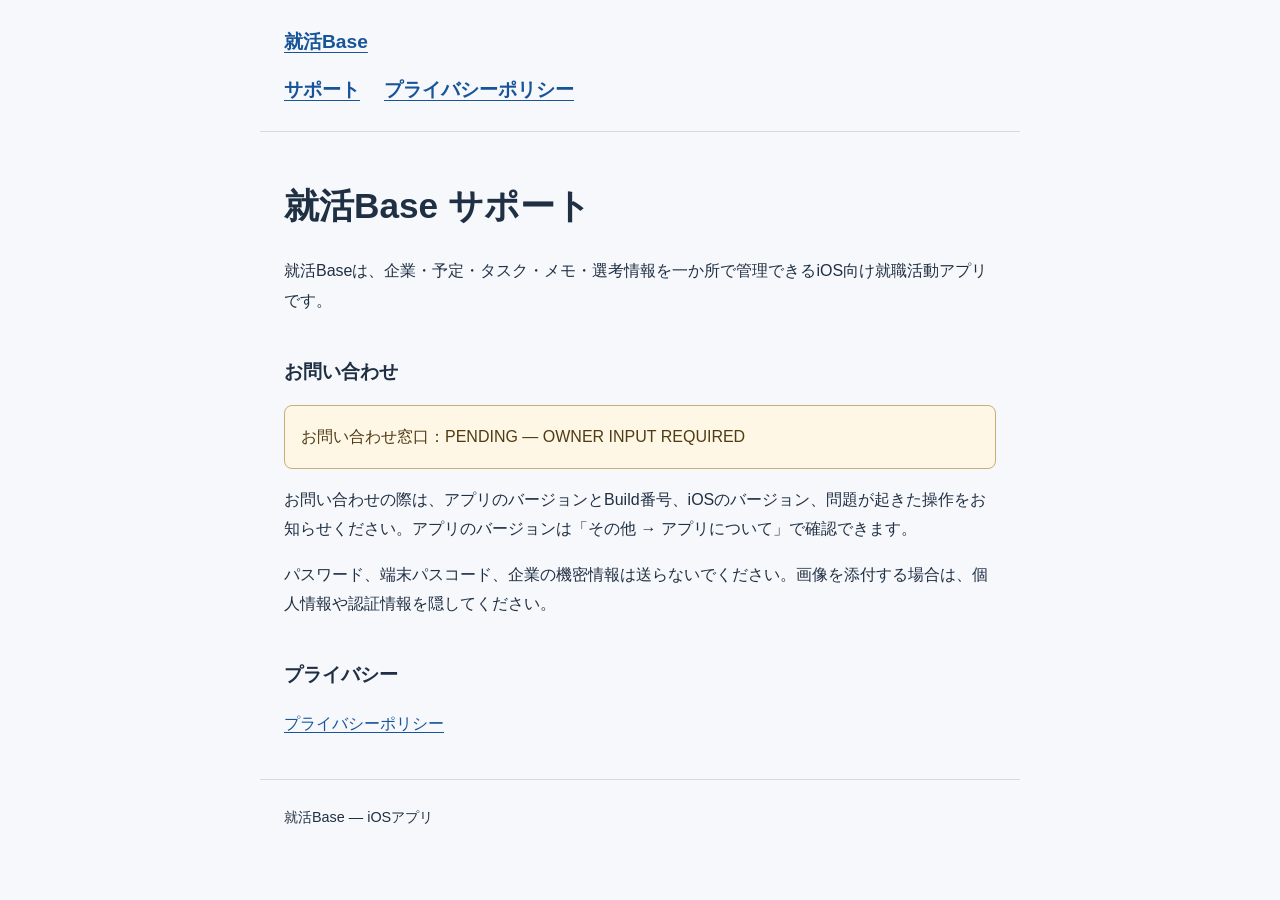
==== support/index.html @ be3075c9 "Add support/index.html for JobBase support pages" ====
<!doctype html>
<html lang="ja"><head><meta charset="utf-8"><meta name="viewport" content="width=device-width,initial-scale=1"><meta name="referrer" content="no-referrer"><title>サポート | 就活Base</title><link rel="stylesheet" href="../style.css"></head>
<body><header><a href="../">就活Base</a><nav aria-label="サイト内ナビゲーション"><a href="../support/">サポート</a><a href="../privacy/">プライバシーポリシー</a></nav></header><main><h1>就活Base サポート</h1><p>就活Baseは、企業・予定・タスク・メモ・選考情報を一か所で管理できるiOS向け就職活動アプリです。</p><h2>お問い合わせ</h2><p class="pending">お問い合わせ窓口：PENDING — OWNER INPUT REQUIRED</p><p>お問い合わせの際は、アプリのバージョンとBuild番号、iOSのバージョン、問題が起きた操作をお知らせください。アプリのバージョンは「その他 → アプリについて」で確認できます。</p><p>パスワード、端末パスコード、企業の機密情報は送らないでください。画像を添付する場合は、個人情報や認証情報を隠してください。</p><h2>プライバシー</h2><p><a href="../privacy/">プライバシーポリシー</a></p></main><footer>就活Base — iOSアプリ</footer></body></html>
---- style.css ----
:root{color-scheme:light dark;font-family:-apple-system,BlinkMacSystemFont,"Hiragino Sans","Yu Gothic",sans-serif;line-height:1.85;color:#203044;background:#f6f8fb}*{box-sizing:border-box}body{margin:0}header,main,footer{max-width:760px;margin:auto;padding:24px}header{border-bottom:1px solid #d3dce5}header a{font-size:1.2rem;font-weight:700}nav{display:flex;flex-wrap:wrap;gap:8px 24px;margin-top:12px}a{color:#17549a;text-underline-offset:.2em}a:focus-visible{outline:3px solid #d28500;outline-offset:4px}h1{font-size:clamp(1.6rem,5vw,2.2rem);line-height:1.5}h2{font-size:1.2rem;margin-top:2em}p,li{overflow-wrap:anywhere}footer{font-size:.9rem;border-top:1px solid #d3dce5}.pending{padding:16px;border:1px solid #c7ad76;border-radius:8px;background:#fff7e6;color:#503b13}.date{color:#526276}@media(prefers-color-scheme:dark){:root{color:#e4eaf2;background:#17212e}a{color:#9cc8ff}.date{color:#b4c3d5}header,footer{border-color:#435268}.pending{background:#332b1e;color:#f1d8a4}}
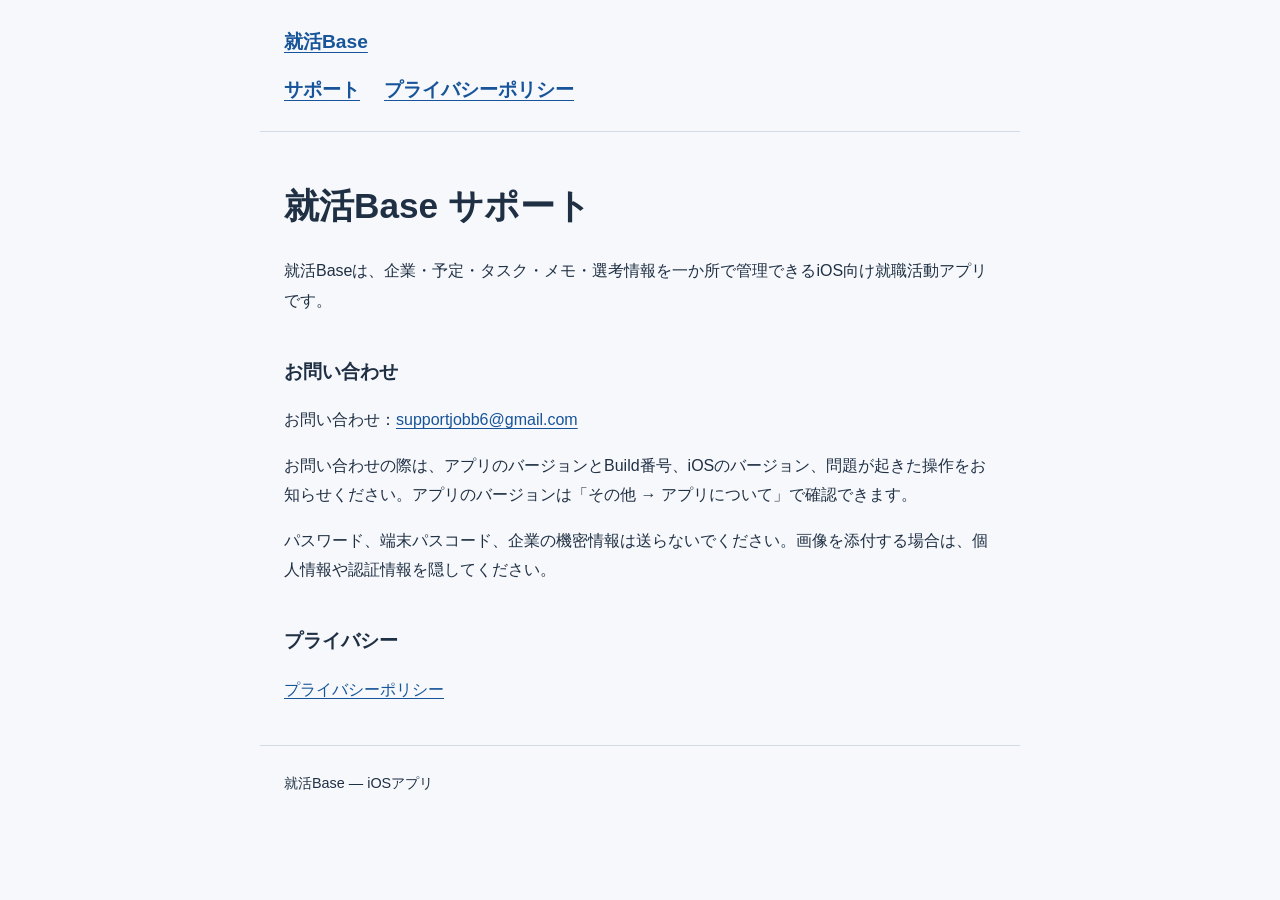
==== commit b322310a: "Set confirmed public support email" ====
--- a/support/index.html
+++ b/support/index.html
@@ -1,3 +1,3 @@
 <!doctype html>
 <html lang="ja"><head><meta charset="utf-8"><meta name="viewport" content="width=device-width,initial-scale=1"><meta name="referrer" content="no-referrer"><title>サポート | 就活Base</title><link rel="stylesheet" href="../style.css"></head>
-<body><header><a href="../">就活Base</a><nav aria-label="サイト内ナビゲーション"><a href="../support/">サポート</a><a href="../privacy/">プライバシーポリシー</a></nav></header><main><h1>就活Base サポート</h1><p>就活Baseは、企業・予定・タスク・メモ・選考情報を一か所で管理できるiOS向け就職活動アプリです。</p><h2>お問い合わせ</h2><p class="pending">お問い合わせ窓口：PENDING — OWNER INPUT REQUIRED</p><p>お問い合わせの際は、アプリのバージョンとBuild番号、iOSのバージョン、問題が起きた操作をお知らせください。アプリのバージョンは「その他 → アプリについて」で確認できます。</p><p>パスワード、端末パスコード、企業の機密情報は送らないでください。画像を添付する場合は、個人情報や認証情報を隠してください。</p><h2>プライバシー</h2><p><a href="../privacy/">プライバシーポリシー</a></p></main><footer>就活Base — iOSアプリ</footer></body></html>+<body><header><a href="../">就活Base</a><nav aria-label="サイト内ナビゲーション"><a href="../support/">サポート</a><a href="../privacy/">プライバシーポリシー</a></nav></header><main><h1>就活Base サポート</h1><p>就活Baseは、企業・予定・タスク・メモ・選考情報を一か所で管理できるiOS向け就職活動アプリです。</p><h2>お問い合わせ</h2><p>お問い合わせ：<a href="mailto:supportjobb6@gmail.com">supportjobb6@gmail.com</a></p><p>お問い合わせの際は、アプリのバージョンとBuild番号、iOSのバージョン、問題が起きた操作をお知らせください。アプリのバージョンは「その他 → アプリについて」で確認できます。</p><p>パスワード、端末パスコード、企業の機密情報は送らないでください。画像を添付する場合は、個人情報や認証情報を隠してください。</p><h2>プライバシー</h2><p><a href="../privacy/">プライバシーポリシー</a></p></main><footer>就活Base — iOSアプリ</footer></body></html>
